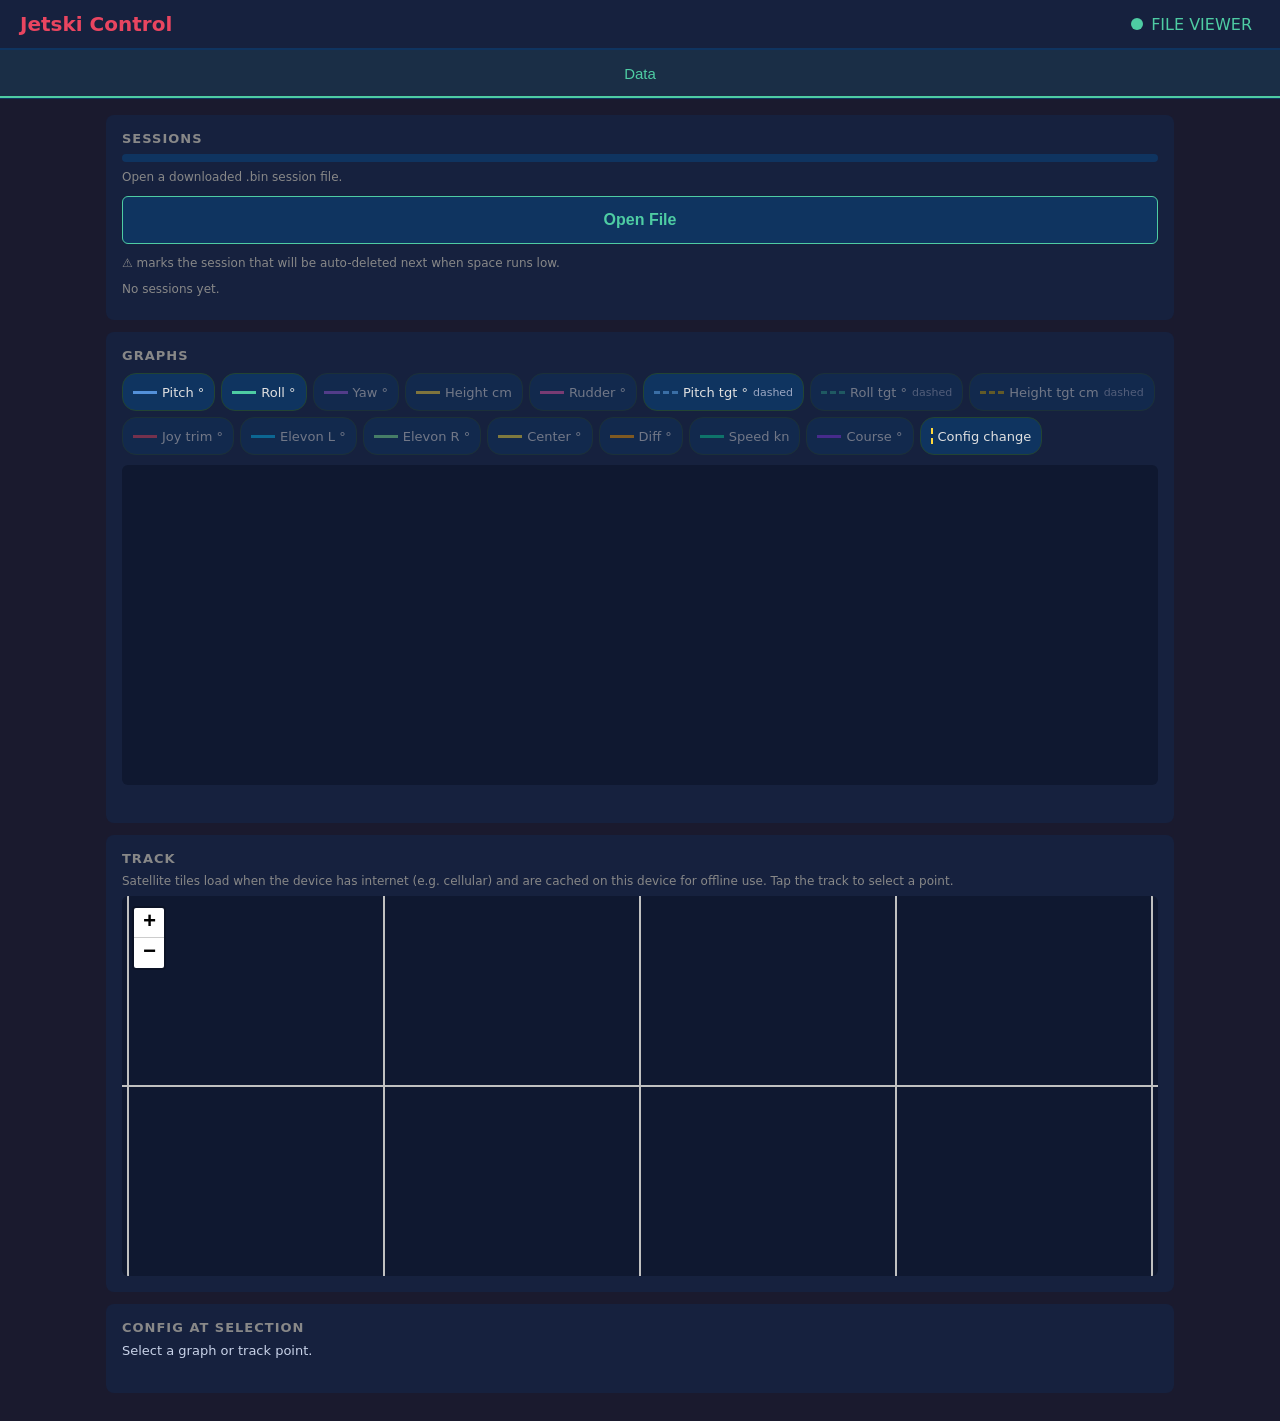
==== projects/main_controller/components/webui/viewer.html @ a2872bbc "Add config event logs and split webui" ====
<!DOCTYPE html>
<html lang="en">
<head>
<meta charset="UTF-8">
<meta name="viewport" content="width=device-width, initial-scale=1, viewport-fit=cover">
<title>Jetski Log Viewer</title>
<link rel="stylesheet" href="./leaflet.css">
<link rel="stylesheet" href="./app.css">
</head>
<body class="viewer-mode">
<header>
<h1>Jetski Control</h1>
<div class="status">
<span id="connLed" class="conn-led"></span>
<span id="headerStatus" class="live">FILE VIEWER</span>
<span id="headerCal" style="font-size:13px;color:#888"></span>
</div>
</header>
<div class="tabs">
<button class="active" data-tab="control">Control</button>
<button data-tab="config">Config</button>
<button data-tab="offsets">Offsets</button>
<button data-tab="servos">Servos</button>
<button data-tab="data">Data</button>
</div>

<div id="panel-control" class="panel active">
<div class="telemetry-row">
<div class="telemetry-item"><div class="label">L Elevon</div><div class="val t-green" id="tElevonL">--</div></div>
<div class="telemetry-item"><div class="label">R Elevon</div><div class="val t-green" id="tElevonR">--</div></div>
</div>
<div class="hint">Open a downloaded session file from the Data tab.</div>
</div>

<div id="panel-config" class="panel">
<div class="card">
<div class="cfg-section">
<h4>Height</h4>
<div class="cfg-grid">
<div class="cfg-group"><label>Target (cm)</label><input type="number" id="cfg_height_target_cm" step="1" min="0" max="50"></div>
<div class="cfg-group" style="grid-column:span 2"><label style="display:flex;align-items:center;gap:8px">
<input type="checkbox" id="chkHeightEnabled" style="width:18px;height:18px;accent-color:#4ecca3">
<span id="heightEnabledLabel" style="font-size:13px;color:#4ecca3">Loop ON</span>
</label></div>
</div>
<div class="cfg-grid">
<div class="cfg-group"><label>P</label><input type="number" id="cfg_height_kp" step="1"></div>
<div class="cfg-group"><label>I</label><input type="number" id="cfg_height_ki" step="1"></div>
<div class="cfg-group"><label>D</label><input type="number" id="cfg_height_kd" step="1"></div>
</div>
<div class="hint">When the height loop is off, joystick y axis controls pitch angle directly.</div>
</div>
<div class="cfg-section">
<h4>Pitch PID</h4>
<div class="cfg-grid">
<div class="cfg-group"><label>P</label><input type="number" id="cfg_pitch_kp" step="1"></div>
<div class="cfg-group"><label>I</label><input type="number" id="cfg_pitch_ki" step="1"></div>
<div class="cfg-group"><label>D</label><input type="number" id="cfg_pitch_kd" step="1"></div>
</div>
</div>
<div class="cfg-section">
<h4>Roll PID</h4>
<div class="cfg-grid">
<div class="cfg-group"><label>P</label><input type="number" id="cfg_roll_kp" step="1"></div>
<div class="cfg-group"><label>I</label><input type="number" id="cfg_roll_ki" step="1"></div>
<div class="cfg-group"><label>D</label><input type="number" id="cfg_roll_kd" step="1"></div>
</div>
</div>
<div class="cfg-section">
<h4>Rudder</h4>
<div class="cfg-grid">
<div class="cfg-group"><label>Exponent ×100</label><input type="number" id="cfg_rudder_exponent_x100" step="1"></div>
<div class="cfg-group"><label>Max Roll °</label><input type="number" id="cfg_rudder_max_roll_deg" step="1"></div>
<div class="cfg-group"></div>
</div>
</div>

<div class="cfg-section">
<h4>Elevon Limits</h4>
<div class="cfg-grid">
<div class="cfg-group"><label>Max diff ° (roll authority)</label><input type="number" id="cfg_elevon_max_diff_deg" step="1"></div>
<div class="cfg-group"><label>Max pitch target ° (pitch authority)</label><input type="number" id="cfg_pitch_target_max_deg" step="1"></div>
<div class="cfg-group"></div>
</div>
</div>
<div class="btn-group">
<button class="btn btn-save" id="btnSaveConfig">Save Config</button>
<button class="btn btn-reset" id="btnResetConfig">Reset to Defaults</button>
</div>
<span id="saveMsg" style="font-size:13px;color:#4ecca3;margin-left:8px;display:inline-block;min-width:60px"></span>
<div class="hint">Reset populates the form with defaults — click Save Config to persist.</div>
</div>
</div>

<div id="panel-offsets" class="panel">
<div class="card">
<h3>Live readout</h3>
<div class="telemetry-row">
<div class="telemetry-item"><div class="label">Pitch</div><div class="val t-blue" id="liveAttPitch">--</div></div>
<div class="telemetry-item"><div class="label">Roll</div><div class="val t-blue" id="liveAttRoll">--</div></div>
<div class="telemetry-item"><div class="label">Rudder</div><div class="val t-blue" id="liveRudder">--</div></div>
</div>
</div>
<div class="card">
<div class="cfg-section">
<h4>IMU offsets</h4>
<div class="hint" style="margin-bottom:8px">Added to the raw sensor reading before the PID loops. Place the jetski level, then dial each offset until the displayed angle reads 0°.</div>
<div class="cfg-grid">
<div class="cfg-group"><label>Pitch offset °</label><input type="number" id="off_pitch_deg" step="0.1"></div>
<div class="cfg-group"><label>Roll offset °</label><input type="number" id="off_roll_deg" step="0.1"></div>
<div class="cfg-group"></div>
</div>
</div>
<div class="btn-group">
<button class="btn btn-save" id="btnSaveOffsets">Save Offsets</button>
<button class="btn btn-reset" id="btnResetOffsets">Reset to Defaults</button>
</div>
<span id="offsetsSaveMsg" style="font-size:13px;color:#4ecca3;margin-left:8px;display:inline-block;min-width:60px"></span>
</div>
<div class="card">
<div class="cfg-section">
<h4>Rudder zero</h4>
<div class="hint" style="margin-bottom:8px">Centre the steering physically, then zero the encoder at its current position. Watch the live Rudder readout drop to ~0°.</div>
</div>
<div class="btn-group">
<button class="btn btn-save" id="btnZeroRudder">Zero Rudder</button>
</div>
<span id="rudderZeroMsg" style="font-size:13px;color:#4ecca3;margin-left:8px;display:inline-block;min-width:60px"></span>
</div>
</div>

<div id="panel-servos" class="panel">
<div class="hint" style="margin-bottom:12px">Servo configuration and calibration. Changes apply immediately to hardware.</div>
<div id="servoList"></div>
</div>

<div id="panel-data" class="panel">
<div class="card">
<h3>Sessions</h3>
<div class="storage-bar"><div id="storageFill" style="width:0%"></div></div>
<div id="storageText" class="data-hint">—</div>
<div class="btn-group">
<button class="btn btn-save" id="btnNewSession">New Session</button>
<button class="btn btn-save" id="btnDownload">Download All</button>
<button class="btn btn-save" id="btnOpenFile">Open File</button>
<button class="btn btn-reset" id="btnClearSessions">Clear All</button>
<input type="file" id="fileInput" accept=".bin" style="display:none">
</div>
<div class="data-hint">⚠ marks the session that will be auto-deleted next when space runs low.</div>
<div id="sessList" class="sess-list"></div>
</div>
<div class="card">
<h3 id="chartTitle">Graphs</h3>
<div class="legend" id="legend"></div>
<div id="chartWrap"><canvas id="chart"></canvas></div>
<div id="readout"></div>
</div>
<div class="card">
<h3>Track</h3>
<div class="data-hint">Satellite tiles load when the device has internet (e.g. cellular) and are cached on this device for offline use. Tap the track to select a point.</div>
<div id="map"></div>
</div>
<div class="card">
<h3 id="configAtTitle">Config at selection</h3>
<div id="configAt" class="config-at">Select a graph or track point.</div>
<button class="btn btn-save" id="btnRestoreConfig" style="display:none;margin-top:12px">Apply to craft</button>
<span id="restoreMsg" style="font-size:13px;color:#4ecca3;margin-left:8px;display:inline-block;min-width:60px"></span>
</div>
</div>
<script>window.ONDEVICE=false;</script>
<script src="./leaflet.js"></script>
<script src="./app.js"></script>
</body>
</html>
---- projects/main_controller/components/webui/leaflet.css ----
/* required styles */

.leaflet-pane,
.leaflet-tile,
.leaflet-marker-icon,
.leaflet-marker-shadow,
.leaflet-tile-container,
.leaflet-pane > svg,
.leaflet-pane > canvas,
.leaflet-zoom-box,
.leaflet-image-layer,
.leaflet-layer {
	position: absolute;
	left: 0;
	top: 0;
	}
.leaflet-container {
	overflow: hidden;
	}
.leaflet-tile,
.leaflet-marker-icon,
.leaflet-marker-shadow {
	-webkit-user-select: none;
	   -moz-user-select: none;
	        user-select: none;
	  -webkit-user-drag: none;
	}
/* Prevents IE11 from highlighting tiles in blue */
.leaflet-tile::selection {
	background: transparent;
}
/* Safari renders non-retina tile on retina better with this, but Chrome is worse */
.leaflet-safari .leaflet-tile {
	image-rendering: -webkit-optimize-contrast;
	}
/* hack that prevents hw layers "stretching" when loading new tiles */
.leaflet-safari .leaflet-tile-container {
	width: 1600px;
	height: 1600px;
	-webkit-transform-origin: 0 0;
	}
.leaflet-marker-icon,
.leaflet-marker-shadow {
	display: block;
	}
/* .leaflet-container svg: reset svg max-width decleration shipped in Joomla! (joomla.org) 3.x */
/* .leaflet-container img: map is broken in FF if you have max-width: 100% on tiles */
.leaflet-container .leaflet-overlay-pane svg {
	max-width: none !important;
	max-height: none !important;
	}
.leaflet-container .leaflet-marker-pane img,
.leaflet-container .leaflet-shadow-pane img,
.leaflet-container .leaflet-tile-pane img,
.leaflet-container img.leaflet-image-layer,
.leaflet-container .leaflet-tile {
	max-width: none !important;
	max-height: none !important;
	width: auto;
	padding: 0;
	}

.leaflet-container img.leaflet-tile {
	/* See: https://bugs.chromium.org/p/chromium/issues/detail?id=600120 */
	mix-blend-mode: plus-lighter;
}

.leaflet-container.leaflet-touch-zoom {
	-ms-touch-action: pan-x pan-y;
	touch-action: pan-x pan-y;
	}
.leaflet-container.leaflet-touch-drag {
	-ms-touch-action: pinch-zoom;
	/* Fallback for FF which doesn't support pinch-zoom */
	touch-action: none;
	touch-action: pinch-zoom;
}
.leaflet-container.leaflet-touch-drag.leaflet-touch-zoom {
	-ms-touch-action: none;
	touch-action: none;
}
.leaflet-container {
	-webkit-tap-highlight-color: transparent;
}
.leaflet-container a {
	-webkit-tap-highlight-color: rgba(51, 181, 229, 0.4);
}
.leaflet-tile {
	filter: inherit;
	visibility: hidden;
	}
.leaflet-tile-loaded {
	visibility: inherit;
	}
.leaflet-zoom-box {
	width: 0;
	height: 0;
	-moz-box-sizing: border-box;
	     box-sizing: border-box;
	z-index: 800;
	}
/* workaround for https://bugzilla.mozilla.org/show_bug.cgi?id=888319 */
.leaflet-overlay-pane svg {
	-moz-user-select: none;
	}

.leaflet-pane         { z-index: 400; }

.leaflet-tile-pane    { z-index: 200; }
.leaflet-overlay-pane { z-index: 400; }
.leaflet-shadow-pane  { z-index: 500; }
.leaflet-marker-pane  { z-index: 600; }
.leaflet-tooltip-pane   { z-index: 650; }
.leaflet-popup-pane   { z-index: 700; }

.leaflet-map-pane canvas { z-index: 100; }
.leaflet-map-pane svg    { z-index: 200; }

.leaflet-vml-shape {
	width: 1px;
	height: 1px;
	}
.lvml {
	behavior: url(#default#VML);
	display: inline-block;
	position: absolute;
	}


/* control positioning */

.leaflet-control {
	position: relative;
	z-index: 800;
	pointer-events: visiblePainted; /* IE 9-10 doesn't have auto */
	pointer-events: auto;
	}
.leaflet-top,
.leaflet-bottom {
	position: absolute;
	z-index: 1000;
	pointer-events: none;
	}
.leaflet-top {
	top: 0;
	}
.leaflet-right {
	right: 0;
	}
.leaflet-bottom {
	bottom: 0;
	}
.leaflet-left {
	left: 0;
	}
.leaflet-control {
	float: left;
	clear: both;
	}
.leaflet-right .leaflet-control {
	float: right;
	}
.leaflet-top .leaflet-control {
	margin-top: 10px;
	}
.leaflet-bottom .leaflet-control {
	margin-bottom: 10px;
	}
.leaflet-left .leaflet-control {
	margin-left: 10px;
	}
.leaflet-right .leaflet-control {
	margin-right: 10px;
	}


/* zoom and fade animations */

.leaflet-fade-anim .leaflet-popup {
	opacity: 0;
	-webkit-transition: opacity 0.2s linear;
	   -moz-transition: opacity 0.2s linear;
	        transition: opacity 0.2s linear;
	}
.leaflet-fade-anim .leaflet-map-pane .leaflet-popup {
	opacity: 1;
	}
.leaflet-zoom-animated {
	-webkit-transform-origin: 0 0;
	    -ms-transform-origin: 0 0;
	        transform-origin: 0 0;
	}
svg.leaflet-zoom-animated {
	will-change: transform;
}

.leaflet-zoom-anim .leaflet-zoom-animated {
	-webkit-transition: -webkit-transform 0.25s cubic-bezier(0,0,0.25,1);
	   -moz-transition:    -moz-transform 0.25s cubic-bezier(0,0,0.25,1);
	        transition:         transform 0.25s cubic-bezier(0,0,0.25,1);
	}
.leaflet-zoom-anim .leaflet-tile,
.leaflet-pan-anim .leaflet-tile {
	-webkit-transition: none;
	   -moz-transition: none;
	        transition: none;
	}

.leaflet-zoom-anim .leaflet-zoom-hide {
	visibility: hidden;
	}


/* cursors */

.leaflet-interactive {
	cursor: pointer;
	}
.leaflet-grab {
	cursor: -webkit-grab;
	cursor:    -moz-grab;
	cursor:         grab;
	}
.leaflet-crosshair,
.leaflet-crosshair .leaflet-interactive {
	cursor: crosshair;
	}
.leaflet-popup-pane,
.leaflet-control {
	cursor: auto;
	}
.leaflet-dragging .leaflet-grab,
.leaflet-dragging .leaflet-grab .leaflet-interactive,
.leaflet-dragging .leaflet-marker-draggable {
	cursor: move;
	cursor: -webkit-grabbing;
	cursor:    -moz-grabbing;
	cursor:         grabbing;
	}

/* marker & overlays interactivity */
.leaflet-marker-icon,
.leaflet-marker-shadow,
.leaflet-image-layer,
.leaflet-pane > svg path,
.leaflet-tile-container {
	pointer-events: none;
	}

.leaflet-marker-icon.leaflet-interactive,
.leaflet-image-layer.leaflet-interactive,
.leaflet-pane > svg path.leaflet-interactive,
svg.leaflet-image-layer.leaflet-interactive path {
	pointer-events: visiblePainted; /* IE 9-10 doesn't have auto */
	pointer-events: auto;
	}

/* visual tweaks */

.leaflet-container {
	background: #ddd;
	outline-offset: 1px;
	}
.leaflet-container a {
	color: #0078A8;
	}
.leaflet-zoom-box {
	border: 2px dotted #38f;
	background: rgba(255,255,255,0.5);
	}


/* general typography */
.leaflet-container {
	font-family: "Helvetica Neue", Arial, Helvetica, sans-serif;
	font-size: 12px;
	font-size: 0.75rem;
	line-height: 1.5;
	}


/* general toolbar styles */

.leaflet-bar {
	box-shadow: 0 1px 5px rgba(0,0,0,0.65);
	border-radius: 4px;
	}
.leaflet-bar a {
	background-color: #fff;
	border-bottom: 1px solid #ccc;
	width: 26px;
	height: 26px;
	line-height: 26px;
	display: block;
	text-align: center;
	text-decoration: none;
	color: black;
	}
.leaflet-bar a,
.leaflet-control-layers-toggle {
	background-position: 50% 50%;
	background-repeat: no-repeat;
	display: block;
	}
.leaflet-bar a:hover,
.leaflet-bar a:focus {
	background-color: #f4f4f4;
	}
.leaflet-bar a:first-child {
	border-top-left-radius: 4px;
	border-top-right-radius: 4px;
	}
.leaflet-bar a:last-child {
	border-bottom-left-radius: 4px;
	border-bottom-right-radius: 4px;
	border-bottom: none;
	}
.leaflet-bar a.leaflet-disabled {
	cursor: default;
	background-color: #f4f4f4;
	color: #bbb;
	}

.leaflet-touch .leaflet-bar a {
	width: 30px;
	height: 30px;
	line-height: 30px;
	}
.leaflet-touch .leaflet-bar a:first-child {
	border-top-left-radius: 2px;
	border-top-right-radius: 2px;
	}
.leaflet-touch .leaflet-bar a:last-child {
	border-bottom-left-radius: 2px;
	border-bottom-right-radius: 2px;
	}

/* zoom control */

.leaflet-control-zoom-in,
.leaflet-control-zoom-out {
	font: bold 18px 'Lucida Console', Monaco, monospace;
	text-indent: 1px;
	}

.leaflet-touch .leaflet-control-zoom-in, .leaflet-touch .leaflet-control-zoom-out  {
	font-size: 22px;
	}


/* layers control */

.leaflet-control-layers {
	box-shadow: 0 1px 5px rgba(0,0,0,0.4);
	background: #fff;
	border-radius: 5px;
	}
.leaflet-control-layers-toggle {
	background-image: url(images/layers.png);
	width: 36px;
	height: 36px;
	}
.leaflet-retina .leaflet-control-layers-toggle {
	background-image: url(images/layers-2x.png);
	background-size: 26px 26px;
	}
.leaflet-touch .leaflet-control-layers-toggle {
	width: 44px;
	height: 44px;
	}
.leaflet-control-layers .leaflet-control-layers-list,
.leaflet-control-layers-expanded .leaflet-control-layers-toggle {
	display: none;
	}
.leaflet-control-layers-expanded .leaflet-control-layers-list {
	display: block;
	position: relative;
	}
.leaflet-control-layers-expanded {
	padding: 6px 10px 6px 6px;
	color: #333;
	background: #fff;
	}
.leaflet-control-layers-scrollbar {
	overflow-y: scroll;
	overflow-x: hidden;
	padding-right: 5px;
	}
.leaflet-control-layers-selector {
	margin-top: 2px;
	position: relative;
	top: 1px;
	}
.leaflet-control-layers label {
	display: block;
	font-size: 13px;
	font-size: 1.08333em;
	}
.leaflet-control-layers-separator {
	height: 0;
	border-top: 1px solid #ddd;
	margin: 5px -10px 5px -6px;
	}

/* Default icon URLs */
.leaflet-default-icon-path { /* used only in path-guessing heuristic, see L.Icon.Default */
	background-image: url(images/marker-icon.png);
	}


/* attribution and scale controls */

.leaflet-container .leaflet-control-attribution {
	background: #fff;
	background: rgba(255, 255, 255, 0.8);
	margin: 0;
	}
.leaflet-control-attribution,
.leaflet-control-scale-line {
	padding: 0 5px;
	color: #333;
	line-height: 1.4;
	}
.leaflet-control-attribution a {
	text-decoration: none;
	}
.leaflet-control-attribution a:hover,
.leaflet-control-attribution a:focus {
	text-decoration: underline;
	}
.leaflet-attribution-flag {
	display: inline !important;
	vertical-align: baseline !important;
	width: 1em;
	height: 0.6669em;
	}
.leaflet-left .leaflet-control-scale {
	margin-left: 5px;
	}
.leaflet-bottom .leaflet-control-scale {
	margin-bottom: 5px;
	}
.leaflet-control-scale-line {
	border: 2px solid #777;
	border-top: none;
	line-height: 1.1;
	padding: 2px 5px 1px;
	white-space: nowrap;
	-moz-box-sizing: border-box;
	     box-sizing: border-box;
	background: rgba(255, 255, 255, 0.8);
	text-shadow: 1px 1px #fff;
	}
.leaflet-control-scale-line:not(:first-child) {
	border-top: 2px solid #777;
	border-bottom: none;
	margin-top: -2px;
	}
.leaflet-control-scale-line:not(:first-child):not(:last-child) {
	border-bottom: 2px solid #777;
	}

.leaflet-touch .leaflet-control-attribution,
.leaflet-touch .leaflet-control-layers,
.leaflet-touch .leaflet-bar {
	box-shadow: none;
	}
.leaflet-touch .leaflet-control-layers,
.leaflet-touch .leaflet-bar {
	border: 2px solid rgba(0,0,0,0.2);
	background-clip: padding-box;
	}


/* popup */

.leaflet-popup {
	position: absolute;
	text-align: center;
	margin-bottom: 20px;
	}
.leaflet-popup-content-wrapper {
	padding: 1px;
	text-align: left;
	border-radius: 12px;
	}
.leaflet-popup-content {
	margin: 13px 24px 13px 20px;
	line-height: 1.3;
	font-size: 13px;
	font-size: 1.08333em;
	min-height: 1px;
	}
.leaflet-popup-content p {
	margin: 17px 0;
	margin: 1.3em 0;
	}
.leaflet-popup-tip-container {
	width: 40px;
	height: 20px;
	position: absolute;
	left: 50%;
	margin-top: -1px;
	margin-left: -20px;
	overflow: hidden;
	pointer-events: none;
	}
.leaflet-popup-tip {
	width: 17px;
	height: 17px;
	padding: 1px;

	margin: -10px auto 0;
	pointer-events: auto;

	-webkit-transform: rotate(45deg);
	   -moz-transform: rotate(45deg);
	    -ms-transform: rotate(45deg);
	        transform: rotate(45deg);
	}
.leaflet-popup-content-wrapper,
.leaflet-popup-tip {
	background: white;
	color: #333;
	box-shadow: 0 3px 14px rgba(0,0,0,0.4);
	}
.leaflet-container a.leaflet-popup-close-button {
	position: absolute;
	top: 0;
	right: 0;
	border: none;
	text-align: center;
	width: 24px;
	height: 24px;
	font: 16px/24px Tahoma, Verdana, sans-serif;
	color: #757575;
	text-decoration: none;
	background: transparent;
	}
.leaflet-container a.leaflet-popup-close-button:hover,
.leaflet-container a.leaflet-popup-close-button:focus {
	color: #585858;
	}
.leaflet-popup-scrolled {
	overflow: auto;
	}

.leaflet-oldie .leaflet-popup-content-wrapper {
	-ms-zoom: 1;
	}
.leaflet-oldie .leaflet-popup-tip {
	width: 24px;
	margin: 0 auto;

	-ms-filter: "progid:DXImageTransform.Microsoft.Matrix(M11=0.70710678, M12=0.70710678, M21=-0.70710678, M22=0.70710678)";
	filter: progid:DXImageTransform.Microsoft.Matrix(M11=0.70710678, M12=0.70710678, M21=-0.70710678, M22=0.70710678);
	}

.leaflet-oldie .leaflet-control-zoom,
.leaflet-oldie .leaflet-control-layers,
.leaflet-oldie .leaflet-popup-content-wrapper,
.leaflet-oldie .leaflet-popup-tip {
	border: 1px solid #999;
	}


/* div icon */

.leaflet-div-icon {
	background: #fff;
	border: 1px solid #666;
	}


/* Tooltip */
/* Base styles for the element that has a tooltip */
.leaflet-tooltip {
	position: absolute;
	padding: 6px;
	background-color: #fff;
	border: 1px solid #fff;
	border-radius: 3px;
	color: #222;
	white-space: nowrap;
	-webkit-user-select: none;
	-moz-user-select: none;
	-ms-user-select: none;
	user-select: none;
	pointer-events: none;
	box-shadow: 0 1px 3px rgba(0,0,0,0.4);
	}
.leaflet-tooltip.leaflet-interactive {
	cursor: pointer;
	pointer-events: auto;
	}
.leaflet-tooltip-top:before,
.leaflet-tooltip-bottom:before,
.leaflet-tooltip-left:before,
.leaflet-tooltip-right:before {
	position: absolute;
	pointer-events: none;
	border: 6px solid transparent;
	background: transparent;
	content: "";
	}

/* Directions */

.leaflet-tooltip-bottom {
	margin-top: 6px;
}
.leaflet-tooltip-top {
	margin-top: -6px;
}
.leaflet-tooltip-bottom:before,
.leaflet-tooltip-top:before {
	left: 50%;
	margin-left: -6px;
	}
.leaflet-tooltip-top:before {
	bottom: 0;
	margin-bottom: -12px;
	border-top-color: #fff;
	}
.leaflet-tooltip-bottom:before {
	top: 0;
	margin-top: -12px;
	margin-left: -6px;
	border-bottom-color: #fff;
	}
.leaflet-tooltip-left {
	margin-left: -6px;
}
.leaflet-tooltip-right {
	margin-left: 6px;
}
.leaflet-tooltip-left:before,
.leaflet-tooltip-right:before {
	top: 50%;
	margin-top: -6px;
	}
.leaflet-tooltip-left:before {
	right: 0;
	margin-right: -12px;
	border-left-color: #fff;
	}
.leaflet-tooltip-right:before {
	left: 0;
	margin-left: -12px;
	border-right-color: #fff;
	}

/* Printing */

@media print {
	/* Prevent printers from removing background-images of controls. */
	.leaflet-control {
		-webkit-print-color-adjust: exact;
		print-color-adjust: exact;
		}
	}
---- projects/main_controller/components/webui/app.css ----
*{margin:0;padding:0;box-sizing:border-box}
html{height:100%;-webkit-text-size-adjust:100%;touch-action:manipulation}
body{background:#1a1a2e;color:#e0e0e0;font-family:'Segoe UI',system-ui,sans-serif;min-height:100vh;padding-bottom:env(safe-area-inset-bottom)}
header{background:#16213e;padding:calc(12px + env(safe-area-inset-top)) 20px 12px;display:flex;align-items:center;gap:12px;border-bottom:2px solid #0f3460;flex-wrap:wrap;position:sticky;top:0;z-index:20}
header h1{font-size:20px;color:#e94560}
header .status{display:flex;gap:8px;align-items:center;flex-wrap:wrap;margin-left:auto}
.live{color:#4ecca3}.cal{color:#ffd93d}
.conn-led{width:12px;height:12px;border-radius:50%;background:#4ecca3;opacity:1;transition:opacity 3s ease-out;flex-shrink:0}
.conn-led.error{background:#e94560;opacity:1!important}
.tabs{display:flex;background:#16213e;border-bottom:1px solid #0f3460;position:sticky;top:calc(45px + env(safe-area-inset-top));z-index:19;overflow-x:auto;-webkit-overflow-scrolling:touch}
.tabs button{flex:1 0 110px;min-height:48px;padding:12px 14px;background:transparent;border:none;color:#888;font-size:15px;cursor:pointer;transition:.2s}
.tabs button.active{color:#4ecca3;border-bottom:2px solid #4ecca3;background:rgba(78,204,163,.08)}
.panel{display:none;padding:16px;max-width:1100px;margin:0 auto}
.panel.active{display:block}
.card{background:#16213e;border-radius:8px;padding:16px;margin-bottom:12px}
.card h3{font-size:13px;color:#888;margin-bottom:8px;text-transform:uppercase;letter-spacing:1px}
.card-row{display:flex;justify-content:space-between;align-items:center;padding:6px 0;border-bottom:1px solid #1a1a3e}
.card-row:last-child{border-bottom:none}
.card-row label{font-size:13px;color:#aaa}
.card-row .value{font-size:15px;font-weight:600;font-variant-numeric:tabular-nums}
.btn-group{display:flex;gap:8px;margin:12px 0;flex-wrap:wrap}
.btn{flex:1;min-height:48px;padding:12px 16px;border:none;border-radius:6px;font-size:16px;font-weight:600;cursor:pointer;transition:.2s;min-width:148px}
.btn-save{background:#0f3460;color:#4ecca3;border:1px solid #4ecca3}
.btn-reset{background:#0f3460;color:#ffd93d;border:1px solid #ffd93d}
.btn-cal-on{background:#ffd93d;color:#1a1a2e}.btn-cal-off{background:#0f3460;color:#888;border:1px solid #333}
.btn:active{transform:scale(.97)}
.btn:disabled{opacity:0.4;cursor:not-allowed}
.cfg-grid{display:grid;grid-template-columns:repeat(3,1fr);gap:10px}
.cfg-group label{display:block;font-size:11px;color:#888;margin-bottom:2px;text-transform:uppercase}
.cfg-group input{width:100%;min-height:44px;padding:10px;border:1px solid #333;border-radius:4px;background:#1a1a2e;color:#e0e0e0;font-size:16px;font-family:monospace}
.cfg-group input:focus{outline:none;border-color:#4ecca3}
.cfg-section{margin-bottom:16px}
.cfg-section h4{font-size:12px;color:#4ecca3;margin-bottom:8px;text-transform:uppercase;letter-spacing:1px}
.telemetry-row{display:flex;gap:10px;flex-wrap:wrap}.telemetry-item{flex:1;min-width:130px;background:#0f3460;border-radius:6px;padding:12px;text-align:center}
.telemetry-item .label{font-size:11px;color:#888;text-transform:uppercase}.telemetry-item .val{font-size:18px;font-weight:700;margin-top:2px}
.t-green{color:#4ecca3}.t-red{color:#e94560}.t-blue{color:#5390d9}.t-yellow{color:#ffd93d}
.hint{font-size:12px;color:#888;margin-top:6px}
.servo-card{background:#16213e;border-radius:8px;padding:16px;margin-bottom:12px;border-left:4px solid #4ecca3}
.servo-card.sim{border-left-color:#888}
.servo-card.cal{border-left-color:#ffd93d}
.servo-card-header{display:flex;justify-content:space-between;align-items:center;margin-bottom:12px}
.servo-card-header h4{font-size:14px;color:#e0e0e0}
.servo-badge{font-size:11px;padding:2px 8px;border-radius:4px;font-weight:700}
.servo-badge.hw{background:#4ecca3;color:#1a1a2e}
.servo-badge.sim{background:#888;color:#fff}
.servo-badge.cal{background:#ffd93d;color:#1a1a2e}
.servo-live{text-align:center;font-size:36px;font-weight:700;color:#4ecca3;margin:8px 0}
.servo-live .unit{font-size:16px;color:#888;font-weight:400}
.cal-grid{display:grid;grid-template-columns:repeat(5,1fr);gap:8px;margin-top:8px}
.raw-pw-row{display:flex;align-items:center;gap:10px;margin-top:12px;padding:10px;background:#0f3460;border-radius:6px;flex-wrap:wrap}
.raw-pw-row label{font-size:12px;color:#ffd93d;white-space:nowrap}
.raw-pw-row input[type=range]{flex:1;accent-color:#ffd93d;min-width:180px;min-height:44px}
.raw-pw-row .raw-pw-val{font-size:13px;color:#ffd93d;font-family:monospace;min-width:60px;text-align:right}
.raw-pw-row .capture-btns{display:flex;gap:4px;flex-wrap:wrap}
.btn-capture{min-height:40px;padding:8px 10px;font-size:12px;background:#e94560;color:#fff;border:none;border-radius:4px;cursor:pointer}
.btn-capture:hover{background:#c73652}
.cal-group label{display:block;font-size:11px;color:#888;margin-bottom:2px;text-transform:uppercase}
.cal-group input{width:100%;min-height:44px;padding:10px;border:1px solid #333;border-radius:4px;background:#1a1a2e;color:#e0e0e0;font-size:15px;font-family:monospace}
.cal-group input:focus{outline:none;border-color:#4ecca3}
.save-row{display:flex;gap:8px;margin-top:12px}
.storage-bar{height:8px;background:#0f3460;border-radius:4px;overflow:hidden;margin:8px 0}
.storage-bar>div{height:100%;background:#4ecca3;transition:width .3s}
.sess-list{display:flex;flex-direction:column;gap:8px;margin-top:8px;max-height:280px;overflow-y:auto;-webkit-overflow-scrolling:touch}
.sess-row{display:flex;align-items:center;gap:8px;min-height:48px;padding:10px 12px;background:#0f3460;border-radius:6px;cursor:pointer;border:1px solid transparent}
.sess-row.active{border-color:#4ecca3}
.sess-row .sess-name{font-weight:600;font-size:14px}
.sess-row .sess-meta{font-size:12px;color:#888;margin-left:auto}
.sess-row .warn{color:#ffd93d;font-size:14px}
.sess-row .del{color:#e94560;background:none;border:none;cursor:pointer;font-size:18px;min-width:44px;min-height:44px;padding:0 4px}
.legend{display:flex;flex-wrap:wrap;gap:6px;margin:10px 0}
.legend .chip{display:flex;align-items:center;gap:5px;font-size:13px;min-height:38px;padding:8px 10px;border-radius:14px;background:#0f3460;cursor:pointer;user-select:none;opacity:.45;border:1px solid #243}
.legend .chip.on{opacity:1}
.legend .chip.static{cursor:default}
.legend .chip .sw{flex:0 0 auto;background:transparent}
.legend .chip .sw.line{width:24px;height:0;border-top:3px solid;border-radius:0}
.legend .chip .sw.line.dash{border-top-style:dashed}
.legend .chip .sw.cfg-change{height:16px;width:0;border-left:2px dashed #ffd93d;border-radius:0;background:transparent;flex-basis:0}
.legend .dash-label{font-size:11px;color:#9aa6c2}
#chartWrap{position:relative;width:100%}
#chart{width:100%;height:320px;display:block;background:#0f1830;border-radius:6px;touch-action:none}
#readout{font-size:12px;color:#aaa;font-family:monospace;margin-top:6px;min-height:16px}
#map{width:100%;height:380px;border-radius:6px;background:#0f1830}
.leaflet-container{background:#0f1830}
.data-hint{font-size:12px;color:#888;margin:4px 0 8px}
.config-at{display:grid;gap:6px;font-size:13px;color:#c8d2e8}
.config-row{display:grid;grid-template-columns:90px 1fr;gap:10px;padding:7px 0;border-bottom:1px solid #223050}
.config-row:last-child{border-bottom:none}
.config-row b{color:#4ecca3}
.viewer-mode #panel-control,.viewer-mode #panel-config,.viewer-mode #panel-offsets,.viewer-mode #panel-servos{display:none!important}
.viewer-mode .tabs button:not([data-tab="data"]){display:none}
.viewer-mode #btnNewSession,.viewer-mode #btnDownload,.viewer-mode #btnClearSessions{display:none}
@media (max-width:720px){
  header{padding-left:12px;padding-right:12px}
  .panel{padding:12px}
  .cfg-grid,.cal-grid{grid-template-columns:1fr 1fr}
  .cfg-group[style*="grid-column"]{grid-column:span 2!important}
  #chart{height:300px}
  #map{height:340px}
}
@media (max-width:480px){
  .cfg-grid,.cal-grid{grid-template-columns:1fr}
  .cfg-group[style*="grid-column"]{grid-column:span 1!important}
  .btn{min-width:100%}
}
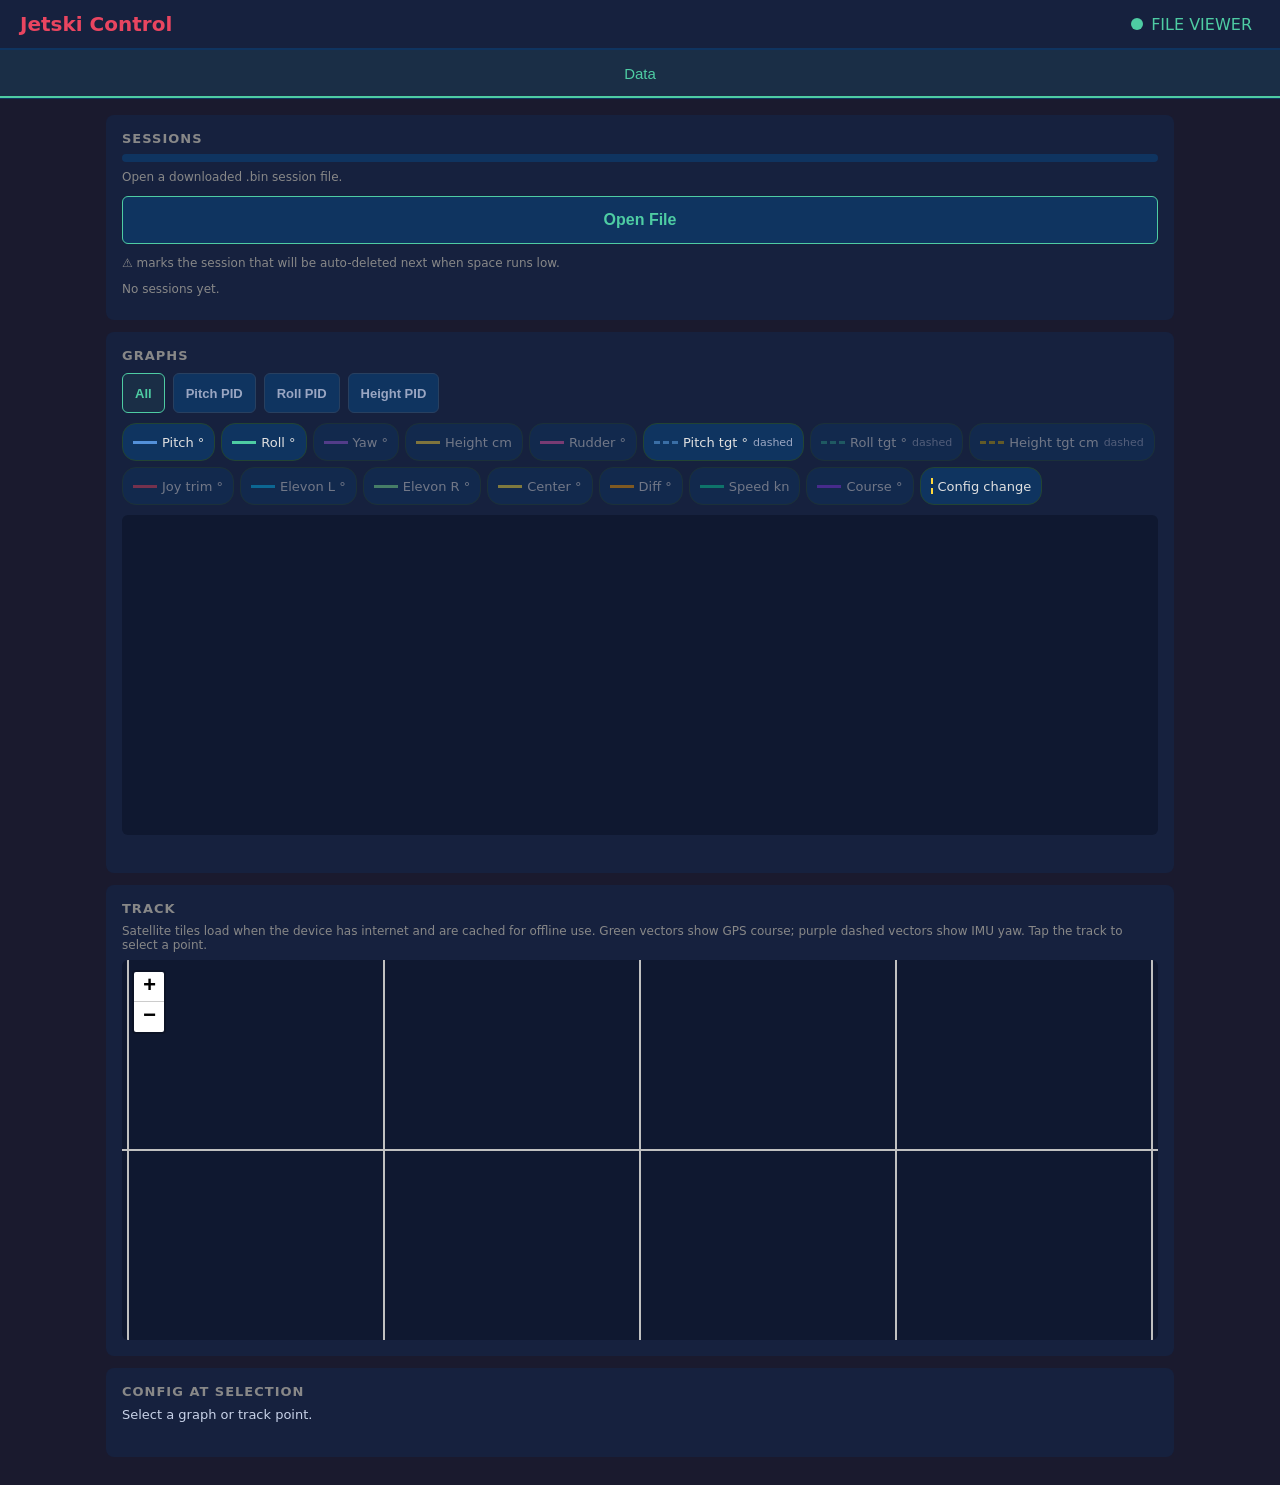
==== commit 3063f09c: "Add map heading arrows" ====
--- a/projects/main_controller/components/webui/viewer.html
+++ b/projects/main_controller/components/webui/viewer.html
@@ -157,7 +157,7 @@
 </div>
 <div class="card">
 <h3>Track</h3>
-<div class="data-hint">Satellite tiles load when the device has internet (e.g. cellular) and are cached on this device for offline use. Tap the track to select a point.</div>
+<div class="data-hint">Satellite tiles load when the device has internet and are cached for offline use. Green vectors show GPS course; purple dashed vectors show IMU yaw. Tap the track to select a point.</div>
 <div id="map"></div>
 </div>
 <div class="card">
--- a/projects/main_controller/components/webui/app.css
+++ b/projects/main_controller/components/webui/app.css
@@ -68,6 +68,9 @@
 .sess-row .warn{color:#ffd93d;font-size:14px}
 .sess-row .del{color:#e94560;background:none;border:none;cursor:pointer;font-size:18px;min-width:44px;min-height:44px;padding:0 4px}
 .legend{display:flex;flex-wrap:wrap;gap:6px;margin:10px 0}
+.mode-bar{display:flex;gap:8px;flex-wrap:wrap;margin:10px 0}
+.mode-btn{min-height:40px;padding:8px 12px;border:1px solid #284060;border-radius:6px;background:#0f3460;color:#9aa6c2;font-size:13px;font-weight:600}
+.mode-btn.active{border-color:#4ecca3;color:#4ecca3;background:rgba(78,204,163,.08)}
 .legend .chip{display:flex;align-items:center;gap:5px;font-size:13px;min-height:38px;padding:8px 10px;border-radius:14px;background:#0f3460;cursor:pointer;user-select:none;opacity:.45;border:1px solid #243}
 .legend .chip.on{opacity:1}
 .legend .chip.static{cursor:default}
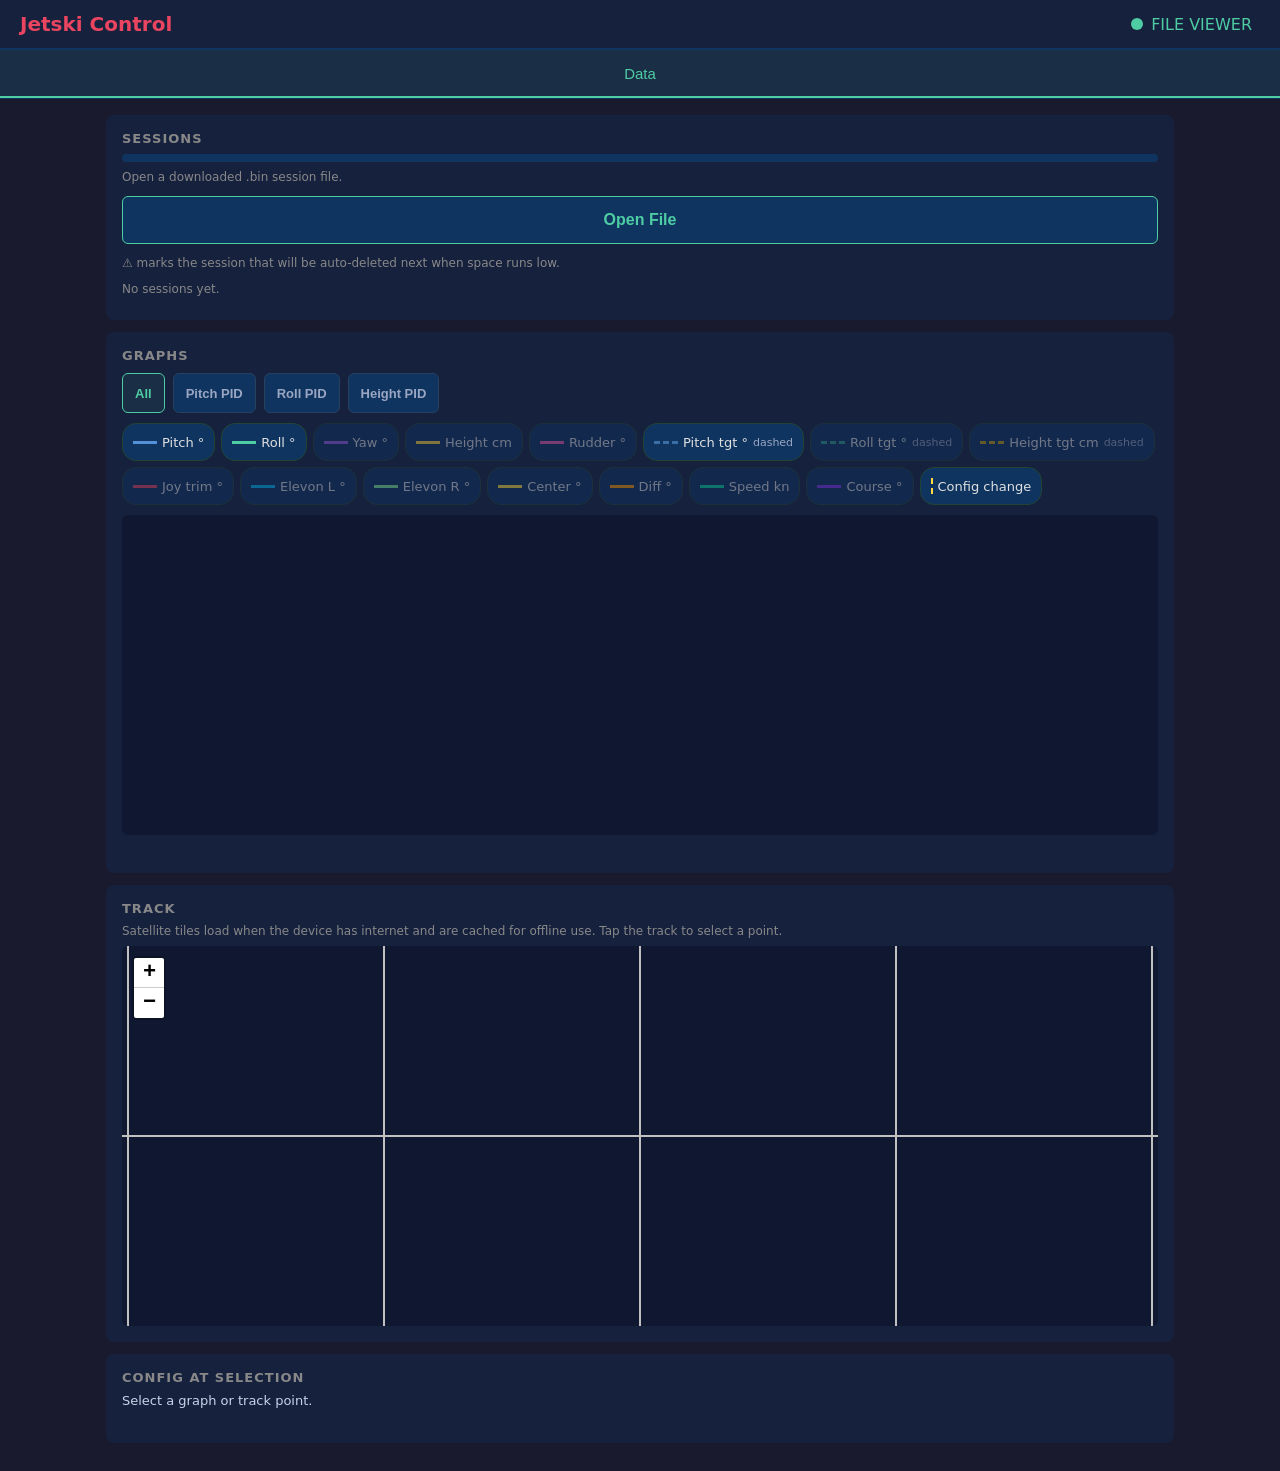
==== commit 74567c6c: "hotfix + remove vectors on gps map" ====
--- a/projects/main_controller/components/webui/viewer.html
+++ b/projects/main_controller/components/webui/viewer.html
@@ -157,7 +157,7 @@
 </div>
 <div class="card">
 <h3>Track</h3>
-<div class="data-hint">Satellite tiles load when the device has internet and are cached for offline use. Green vectors show GPS course; purple dashed vectors show IMU yaw. Tap the track to select a point.</div>
+<div class="data-hint">Satellite tiles load when the device has internet and are cached for offline use. Tap the track to select a point.</div>
 <div id="map"></div>
 </div>
 <div class="card">
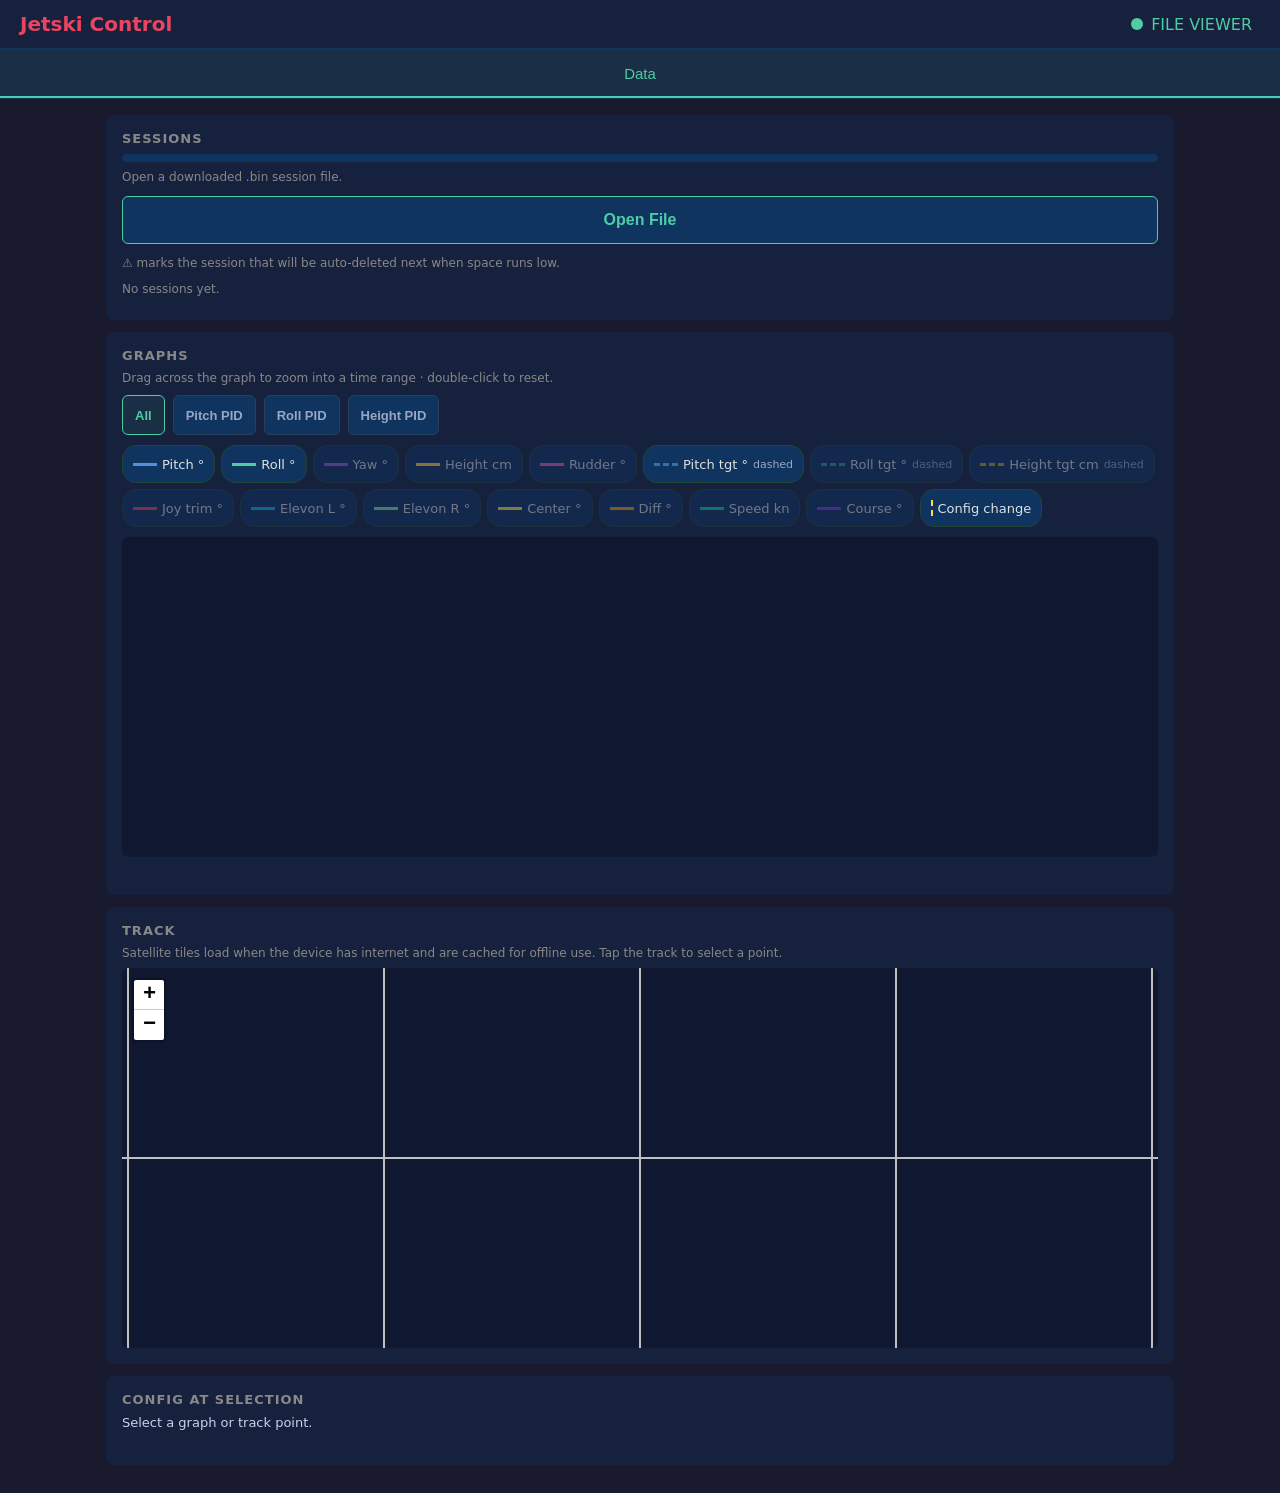
==== commit 2716df8c: "graph drag-to-zoom + 2dp time labels" ====
--- a/projects/main_controller/components/webui/viewer.html
+++ b/projects/main_controller/components/webui/viewer.html
@@ -127,6 +127,20 @@
 </div>
 <span id="rudderZeroMsg" style="font-size:13px;color:#4ecca3;margin-left:8px;display:inline-block;min-width:60px"></span>
 </div>
+<div class="card">
+<div class="cfg-section">
+<h4>Time</h4>
+<div class="hint" style="margin-bottom:8px">Used to date-stamp log sessions. Set automatically from GPS when the aux controller has a fix; sync from this browser if there is no GPS.</div>
+<div class="telemetry-row">
+<div class="telemetry-item"><div class="label">Device time</div><div class="val t-blue" id="timeNow">--</div></div>
+<div class="telemetry-item"><div class="label">Source</div><div class="val t-blue" id="timeSource">--</div></div>
+</div>
+</div>
+<div class="btn-group">
+<button class="btn btn-save" id="btnSyncTime">Sync from Browser</button>
+</div>
+<span id="timeSyncMsg" style="font-size:13px;color:#4ecca3;margin-left:8px;display:inline-block;min-width:60px"></span>
+</div>
 </div>
 
 <div id="panel-servos" class="panel">
@@ -140,6 +154,14 @@
 <div class="storage-bar"><div id="storageFill" style="width:0%"></div></div>
 <div id="storageText" class="data-hint">—</div>
 <div class="btn-group">
+<select id="selHz" title="Sample rate for new sessions">
+<option value="1">1 Hz</option>
+<option value="2">2 Hz</option>
+<option value="5">5 Hz</option>
+<option value="10" selected>10 Hz</option>
+<option value="20">20 Hz</option>
+<option value="50">50 Hz</option>
+</select>
 <button class="btn btn-save" id="btnNewSession">New Session</button>
 <button class="btn btn-save" id="btnDownload">Download All</button>
 <button class="btn btn-save" id="btnOpenFile">Open File</button>
@@ -151,6 +173,7 @@
 </div>
 <div class="card">
 <h3 id="chartTitle">Graphs</h3>
+<div class="data-hint">Drag across the graph to zoom into a time range · double-click to reset.</div>
 <div class="legend" id="legend"></div>
 <div id="chartWrap"><canvas id="chart"></canvas></div>
 <div id="readout"></div>
--- a/projects/main_controller/components/webui/app.css
+++ b/projects/main_controller/components/webui/app.css
@@ -19,6 +19,7 @@
 .card-row label{font-size:13px;color:#aaa}
 .card-row .value{font-size:15px;font-weight:600;font-variant-numeric:tabular-nums}
 .btn-group{display:flex;gap:8px;margin:12px 0;flex-wrap:wrap}
+.btn-group select{min-height:48px;padding:12px;border:1px solid #333;border-radius:6px;background:#1a1a2e;color:#e0e0e0;font-size:16px;font-weight:600}
 .btn{flex:1;min-height:48px;padding:12px 16px;border:none;border-radius:6px;font-size:16px;font-weight:600;cursor:pointer;transition:.2s;min-width:148px}
 .btn-save{background:#0f3460;color:#4ecca3;border:1px solid #4ecca3}
 .btn-reset{background:#0f3460;color:#ffd93d;border:1px solid #ffd93d}
@@ -80,7 +81,7 @@
 .legend .chip .sw.cfg-change{height:16px;width:0;border-left:2px dashed #ffd93d;border-radius:0;background:transparent;flex-basis:0}
 .legend .dash-label{font-size:11px;color:#9aa6c2}
 #chartWrap{position:relative;width:100%}
-#chart{width:100%;height:320px;display:block;background:#0f1830;border-radius:6px;touch-action:none}
+#chart{width:100%;height:320px;display:block;background:#0f1830;border-radius:6px;touch-action:none;cursor:crosshair}
 #readout{font-size:12px;color:#aaa;font-family:monospace;margin-top:6px;min-height:16px}
 #map{width:100%;height:380px;border-radius:6px;background:#0f1830}
 .leaflet-container{background:#0f1830}
@@ -91,7 +92,7 @@
 .config-row b{color:#4ecca3}
 .viewer-mode #panel-control,.viewer-mode #panel-config,.viewer-mode #panel-offsets,.viewer-mode #panel-servos{display:none!important}
 .viewer-mode .tabs button:not([data-tab="data"]){display:none}
-.viewer-mode #btnNewSession,.viewer-mode #btnDownload,.viewer-mode #btnClearSessions{display:none}
+.viewer-mode #selHz,.viewer-mode #btnNewSession,.viewer-mode #btnDownload,.viewer-mode #btnClearSessions{display:none}
 @media (max-width:720px){
   header{padding-left:12px;padding-right:12px}
   .panel{padding:12px}
